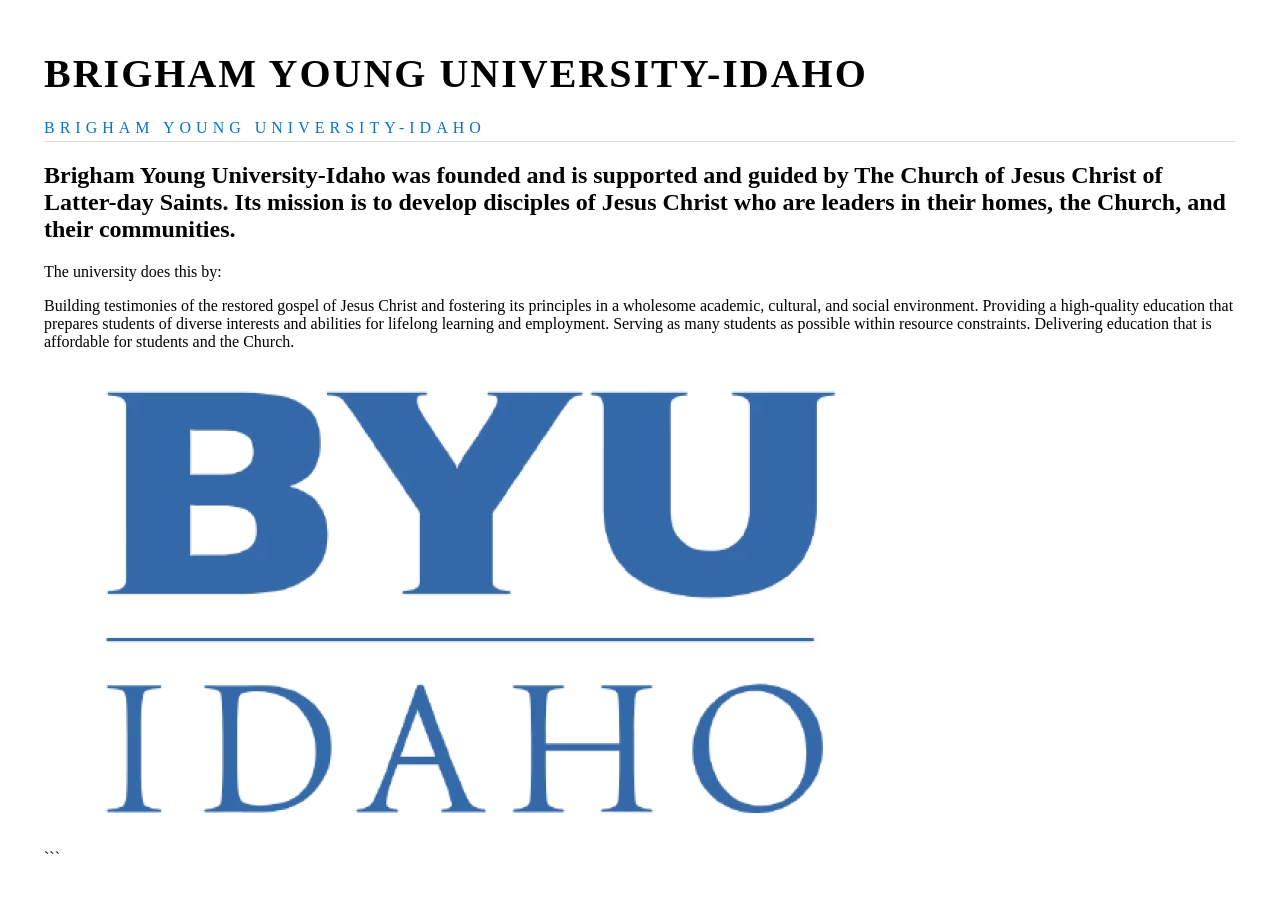
==== Week 1/mission/index.html @ 81607036 "updates" ====
<!DOCTYPE html>
<html lang="en">
<head>
  <meta charset="UTF-8">
  <meta name="viewport" content="width=device-width, initial-scale=1.0">
  <meta name="description" content="Your page description">
  <title>Mission Statement</title>
  <link rel="stylesheet" href="mission.css">
</head>
<body>
  <header>
    <h1>Brigham Young University-Idaho</h1>
   <p class="university">Brigham Young University-Idaho</p>
  </header>

   <section> 
     <h2>Brigham Young University-Idaho was founded and is supported and 
        guided by The Church of Jesus Christ of Latter-day Saints. Its mission is to develop disciples of Jesus Christ 
        who are leaders in their homes, the Church, and their communities.</h2>
     <p>The university does this by:</p>
     <p>Building testimonies of the restored gospel of Jesus Christ and fostering its principles in a wholesome academic, cultural, and social environment. Providing a high-quality education that prepares students of diverse interests and abilities for lifelong learning and employment. Serving as many students as possible within resource constraints. 
        Delivering education that is affordable for students and the Church.</p>
   </section>

  <footer>
   <img src="byui-logo-blue.webp" alt="BYU-Idaho logo">
  </footer>

  <script src="script.js"></script>
</body>
</html>
```
---- Week 1/mission/mission.css ----
* {
  box-sizing: border-box;
}

body {
  margin: 0;
  padding: 50px 44px;
  color: #000;
  font-family: Georgia, "Times New Roman", serif;
  background: #fff;
}

.mission {
  max-width: 922px;
  min-height: 884px;
  margin: 0 auto;
  padding: 82px 159px 55px;
  border: 1px solid #aaa;
}

.mission-header {
  text-align: center;
}

h1 {
  margin: 0;
  font-size: 40px;
  letter-spacing: 2px;
  text-transform: uppercase;
}

.university {
  margin: 22px 0 0;
  padding-bottom: 4px;
  border-bottom: 1px solid #ddd;
  color: #0874c9;
  font-size: 16px;
  letter-spacing: 5px;
  text-transform: uppercase;
}

.mission-content {
  margin-top: 49px;
  font-size: 20px;
  line-height: 1.5;
}

.mission-content p {
  margin: 0 0 22px;
}

.introduction {
  margin-top: 16px !important;
  font-style: italic;
}

ol {
  margin: 18px 0 0;
  padding-left: 40px;
}

li {
  padding-left: 1px;
  margin-bottom: 22px;
}

.logo {
  margin-top: 48px;
  color: #316eb5;
  text-align: center;
  text-transform: uppercase;
}

.logo span {
  display: block;
}

.logo span:first-child {
  font-family: Arial, sans-serif;
  font-size: 50px;
  font-weight: 900;
  line-height: 0.85;
}

.logo span:last-child {
  width: 126px;
  margin: 5px auto 0;
  padding-top: 4px;
  border-top: 1px solid #316eb5;
  font-size: 30px;
  letter-spacing: 2px;
}

.visually-hidden {
  position: absolute;
  width: 1px;
  height: 1px;
  padding: 0;
  margin: -1px;
  overflow: hidden;
  clip: rect(0, 0, 0, 0);
  white-space: nowrap;
  border: 0;
}

@media (max-width: 700px) {
  body {
    padding: 20px;
  }

  .mission {
    min-height: auto;
    padding: 45px 30px;
  }

  h1 {
    font-size: 30px;
  }

  .university {
    font-size: 12px;
    letter-spacing: 2px;
  }

  .mission-content {
    font-size: 18px;
  }
}
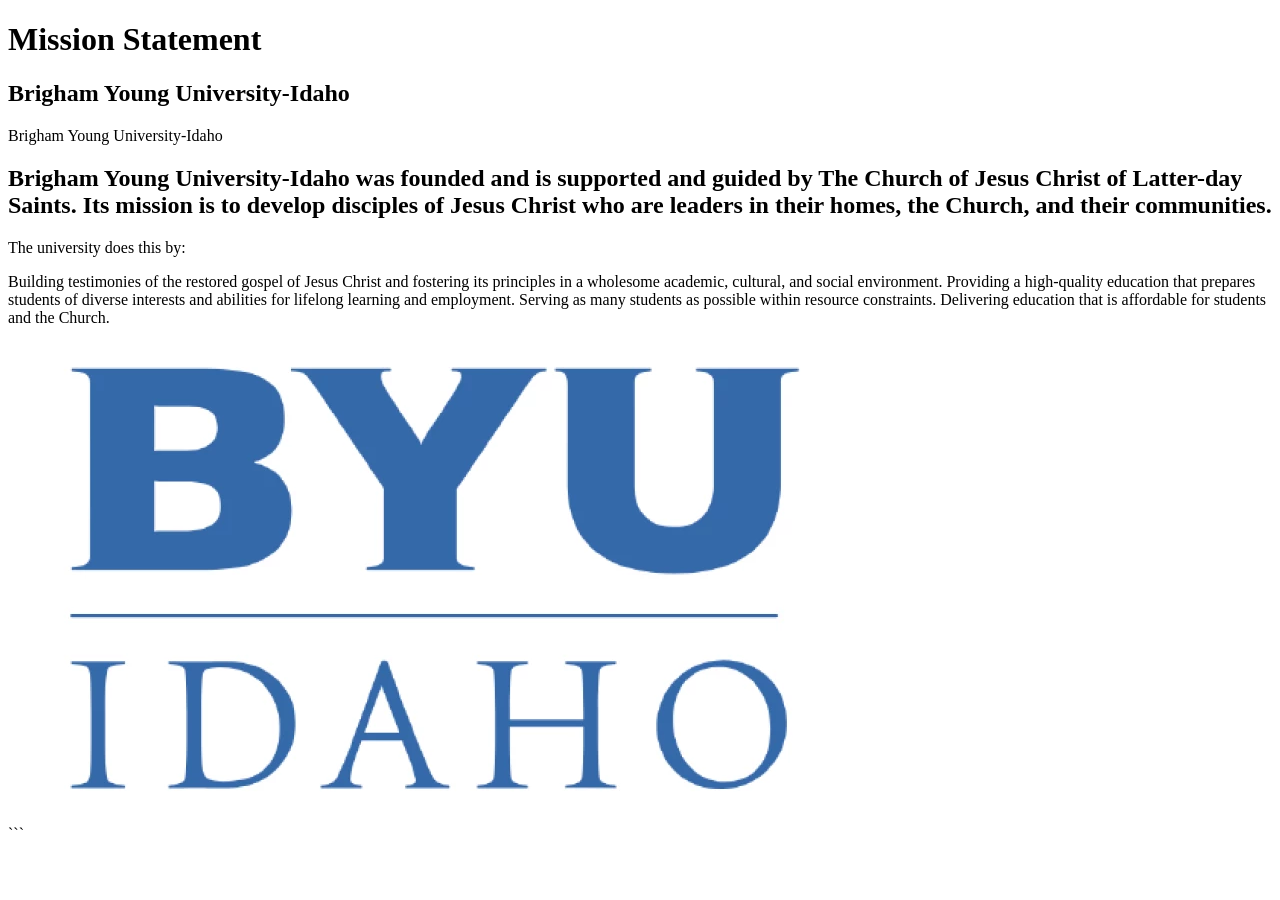
==== commit a97344b2: "updates" ====
--- a/Week 1/mission/index.html
+++ b/Week 1/mission/index.html
@@ -9,7 +9,8 @@
 </head>
 <body>
   <header>
-    <h1>Brigham Young University-Idaho</h1>
+    <h1>Mission Statement</h1>
+    <h2>Brigham Young University-Idaho</h2>
    <p class="university">Brigham Young University-Idaho</p>
   </header>
 
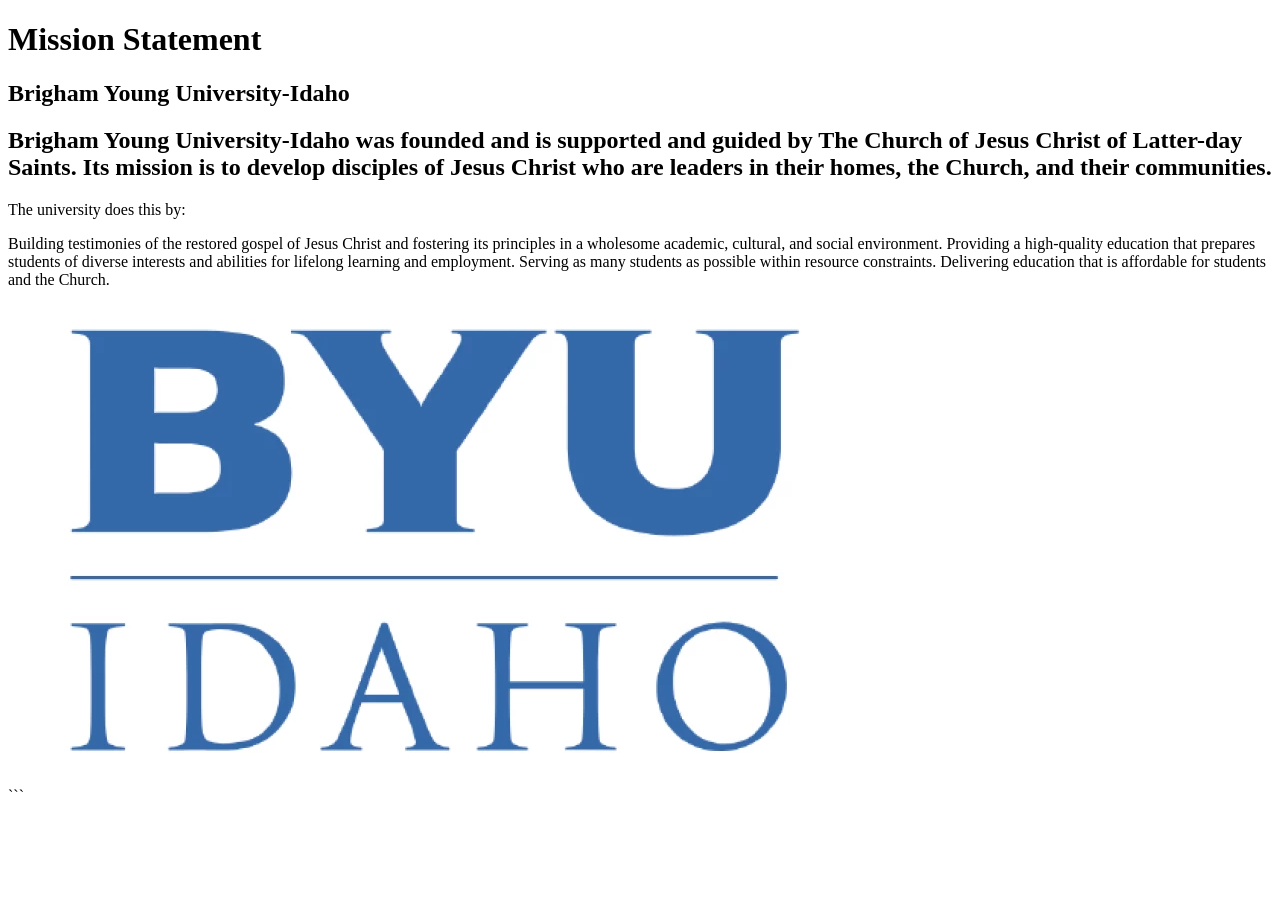
==== commit 8a5bd150: "updates" ====
--- a/Week 1/mission/index.html
+++ b/Week 1/mission/index.html
@@ -11,7 +11,6 @@
   <header>
     <h1>Mission Statement</h1>
     <h2>Brigham Young University-Idaho</h2>
-   <p class="university">Brigham Young University-Idaho</p>
   </header>
 
    <section> 
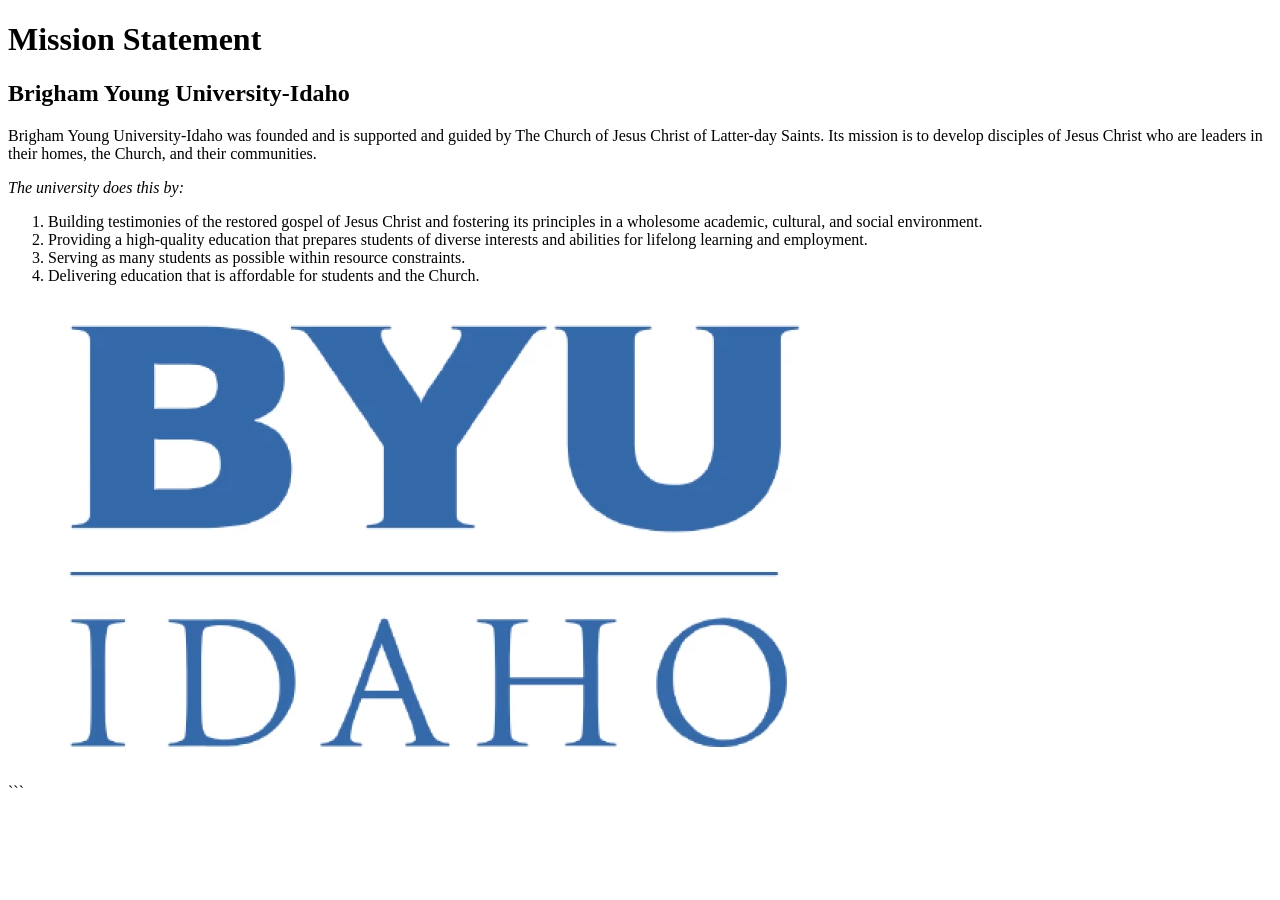
==== commit 448beaee: "fixed the layout" ====
--- a/Week 1/mission/index.html
+++ b/Week 1/mission/index.html
@@ -13,14 +13,18 @@
     <h2>Brigham Young University-Idaho</h2>
   </header>
 
-   <section> 
-     <h2>Brigham Young University-Idaho was founded and is supported and 
+   <main> 
+     <p>Brigham Young University-Idaho was founded and is supported and 
         guided by The Church of Jesus Christ of Latter-day Saints. Its mission is to develop disciples of Jesus Christ 
-        who are leaders in their homes, the Church, and their communities.</h2>
-     <p>The university does this by:</p>
-     <p>Building testimonies of the restored gospel of Jesus Christ and fostering its principles in a wholesome academic, cultural, and social environment. Providing a high-quality education that prepares students of diverse interests and abilities for lifelong learning and employment. Serving as many students as possible within resource constraints. 
-        Delivering education that is affordable for students and the Church.</p>
-   </section>
+        who are leaders in their homes, the Church, and their communities.</p>
+     <p><em>The university does this by:</em></p>
+     <ol>
+       <li>Building testimonies of the restored gospel of Jesus Christ and fostering its principles in a wholesome academic, cultural, and social environment.</li>
+       <li>Providing a high-quality education that prepares students of diverse interests and abilities for lifelong learning and employment.</li>
+       <li>Serving as many students as possible within resource constraints.</li>
+       <li>Delivering education that is affordable for students and the Church.</li>
+     </ol>
+   </main>
 
   <footer>
    <img src="byui-logo-blue.webp" alt="BYU-Idaho logo">
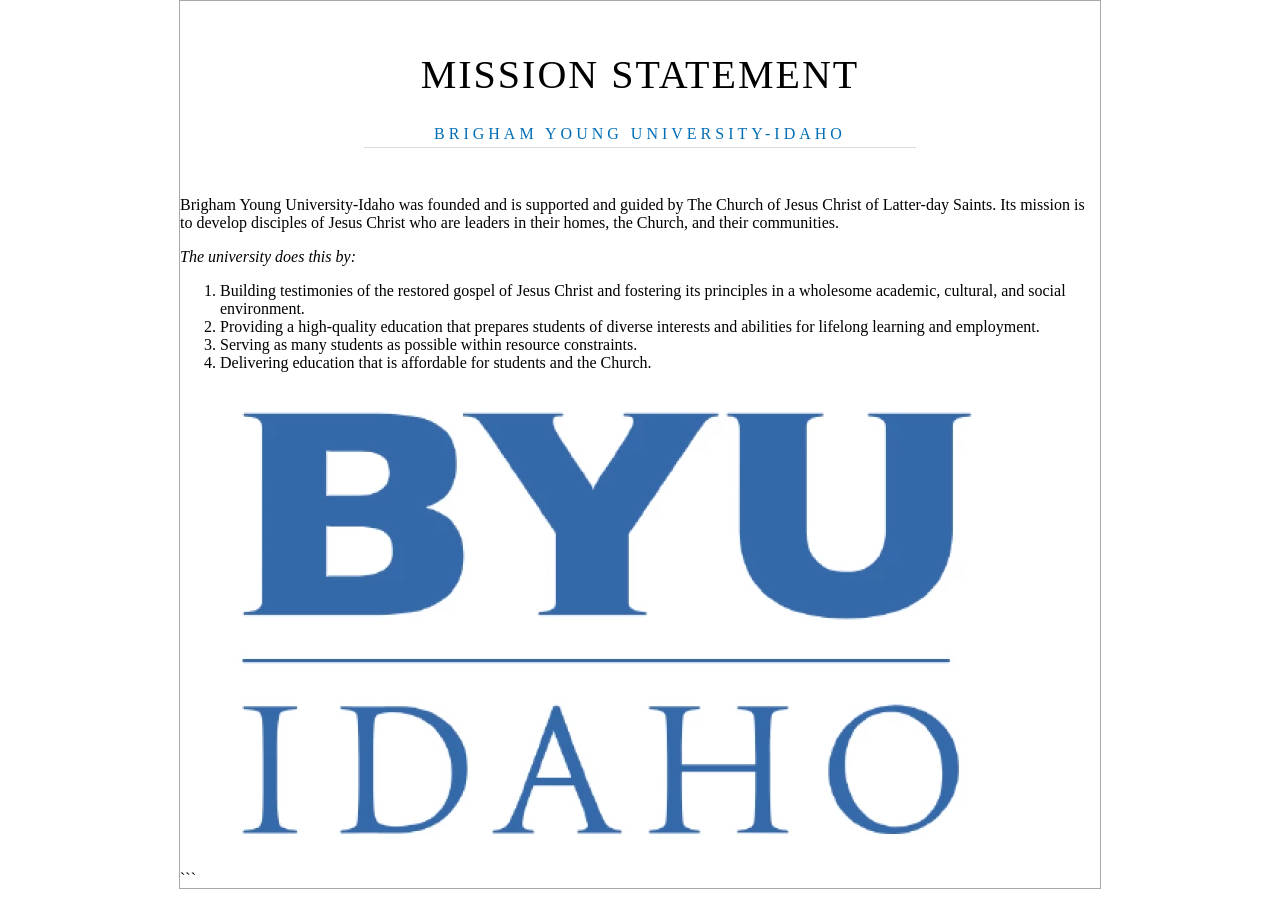
==== commit bbf2a1da: "updates" ====
--- a/Week 1/mission/index.html
+++ b/Week 1/mission/index.html
@@ -9,8 +9,9 @@
 </head>
 <body>
   <header>
-    <h1>Mission Statement</h1>
-    <h2>Brigham Young University-Idaho</h2>
+    <h1>MISSION STATEMENT</h1>
+    <h2>BRIGHAM YOUNG UNIVERSITY-IDAHO</h2>
+    <hr>
   </header>
 
    <main> 
--- a/Week 1/mission/mission.css
+++ b/Week 1/mission/mission.css
@@ -0,0 +1,35 @@
+* {
+  box-sizing: border-box;
+}
+body{
+    font-size: 16px;
+     max-width: 922px;
+     margin: 0 auto;
+     border: 1px solid darkgray;
+     padding 80px, 160px, 55px;
+}
+h1{
+    font-size: 40px;
+    text-align: center;
+    margin-top: 50px;
+    font-family: 'Times New Roman', Times, serif;
+    font-weight: 400;
+    letter-spacing: 2px;
+
+    
+}
+h2{
+    color: #006EB6;
+    font-size: 16px;
+    text-align: center;
+    margin: 20px 0 0;
+    font-family: 'Times New Roman', Times, serif;
+    font-weight: 400;
+    letter-spacing: 4px;
+}
+hr{
+    width: 60%;
+    margin: 4px auto 48px;
+    border:0;
+    border-top: 1px solid #ddd;
+}
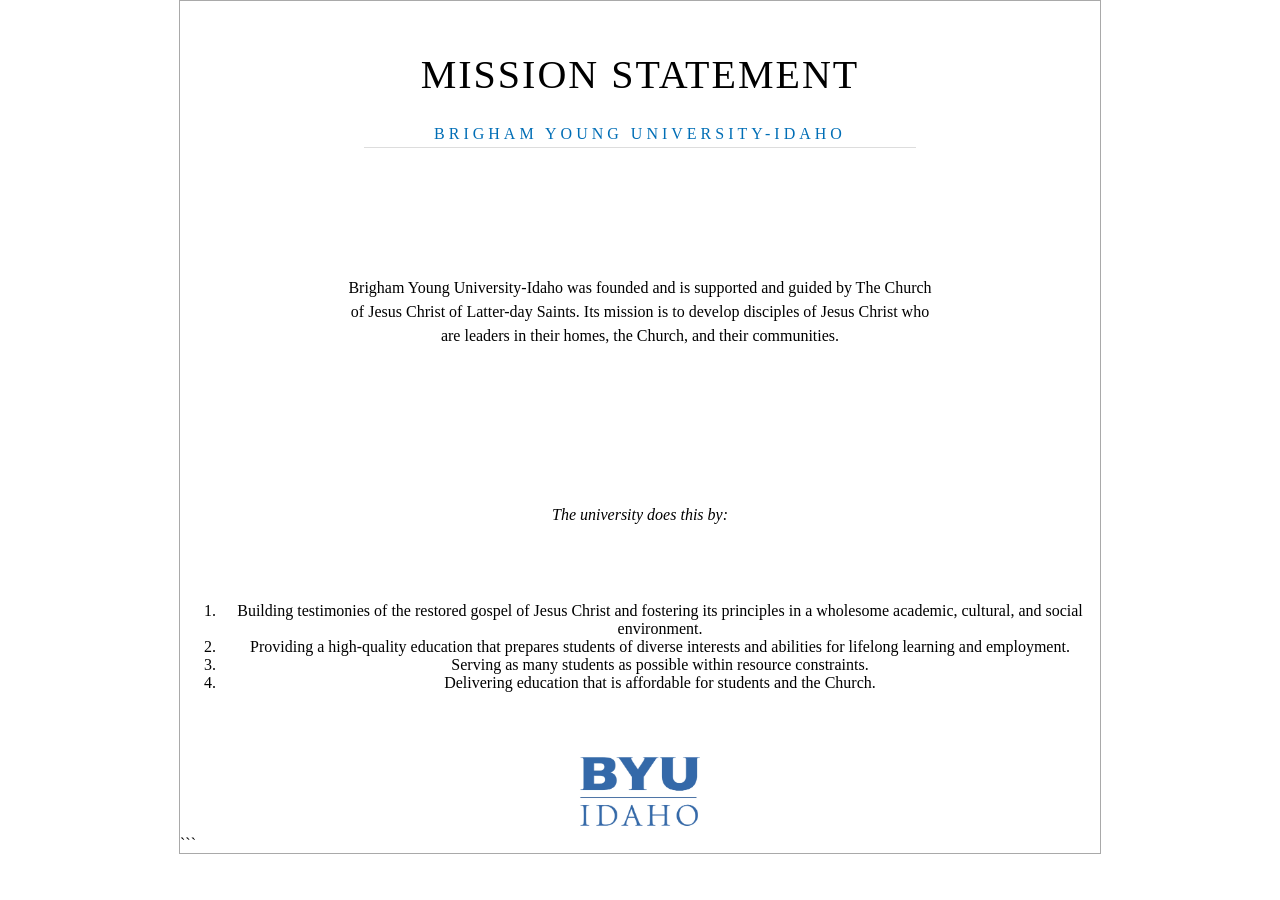
==== commit 17f53a2b: "trying padding to align text messed it up quite a bit" ====
--- a/Week 1/mission/index.html
+++ b/Week 1/mission/index.html
@@ -15,10 +15,10 @@
   </header>
 
    <main> 
-     <p>Brigham Young University-Idaho was founded and is supported and 
+     <p class="mission-statement">Brigham Young University-Idaho was founded and is supported and 
         guided by The Church of Jesus Christ of Latter-day Saints. Its mission is to develop disciples of Jesus Christ 
         who are leaders in their homes, the Church, and their communities.</p>
-     <p><em>The university does this by:</em></p>
+     <p class="university-does-this"><em>The university does this by:</em></p>
      <ol>
        <li>Building testimonies of the restored gospel of Jesus Christ and fostering its principles in a wholesome academic, cultural, and social environment.</li>
        <li>Providing a high-quality education that prepares students of diverse interests and abilities for lifelong learning and employment.</li>
--- a/Week 1/mission/mission.css
+++ b/Week 1/mission/mission.css
@@ -32,4 +32,30 @@
     margin: 4px auto 48px;
     border:0;
     border-top: 1px solid #ddd;
+}
+p.mission-statement{
+    font-size: 16px;
+    line-height: 1.5em;
+    margin: 0 auto 20px;
+    text-align: center;
+    padding: 80px 160px 55px;
+}
+p.university-does-this{
+    font-size: 16px;
+    line-height: 1.5em;
+    margin: 0 auto 20px;
+    text-align: center;
+    padding: 80px 160px 55px;
+}
+
+ol,li{
+    text-align: center;
+}
+footer{
+    text-align: center;
+}
+footer img{
+    width: 140px;
+    margin-top: 45px;
+    
 }
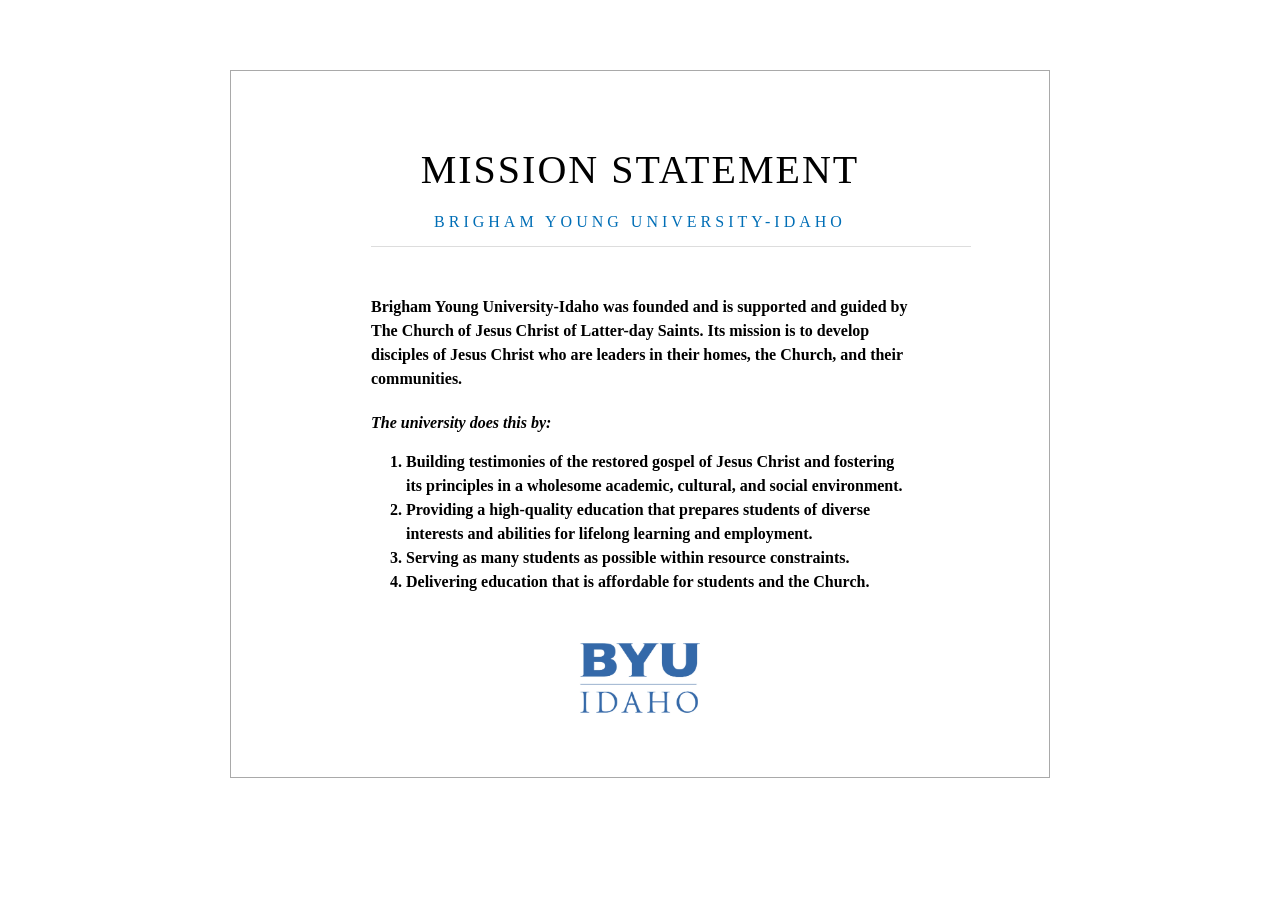
==== commit f9b8835a: "delete an error" ====
--- a/Week 1/mission/index.html
+++ b/Week 1/mission/index.html
@@ -33,5 +33,4 @@
 
   <script src="script.js"></script>
 </body>
-</html>
-```+</html>
--- a/Week 1/mission/mission.css
+++ b/Week 1/mission/mission.css
@@ -1,55 +1,62 @@
-* {
-  box-sizing: border-box;
-}
+
 body{
     font-size: 16px;
-     max-width: 922px;
-     margin: 0 auto;
+     max-width: 820px;
+     margin: 70px auto;
      border: 1px solid darkgray;
-     padding 80px, 160px, 55px;
+     padding: 55px 140px;
+     box-sizing: border-box;
+}
+h1,h2{
+    text-align: center; 
+    font-family: 'Times New Roman', Times, serif;
 }
 h1{
-    font-size: 40px;
-    text-align: center;
-    margin-top: 50px;
-    font-family: 'Times New Roman', Times, serif;
+    font-size: 40px;   
     font-weight: 400;
     letter-spacing: 2px;
-
+    margin: 20px 0;
     
 }
 h2{
     color: #006EB6;
     font-size: 16px;
-    text-align: center;
-    margin: 20px 0 0;
-    font-family: 'Times New Roman', Times, serif;
     font-weight: 400;
     letter-spacing: 4px;
+    margin: 15px;
 }
 hr{
-    width: 60%;
+    width: 600px;
     margin: 4px auto 48px;
     border:0;
     border-top: 1px solid #ddd;
 }
+
+main{
+  font-family: "Times New Roman", Times, serif;
+  font-size: 16px;
+  line-height: 1.5em;
+  font-weight: 800;
+  
+}
 p.mission-statement{
-    font-size: 16px;
-    line-height: 1.5em;
-    margin: 0 auto 20px;
-    text-align: center;
-    padding: 80px 160px 55px;
+    text-align: left;
+     margin: 0 0 20px;
 }
 p.university-does-this{
-    font-size: 16px;
-    line-height: 1.5em;
-    margin: 0 auto 20px;
-    text-align: center;
-    padding: 80px 160px 55px;
+    
+    text-align: left;
+     margin: 0 0 15px;
 }
 
-ol,li{
-    text-align: center;
+ol{
+    padding-left: 35px;
+    margin:0;
+}
+il{
+    text-align: left;
+    margin-bottom:20px;
+    padding: 2px;
 }
 footer{
     text-align: center;
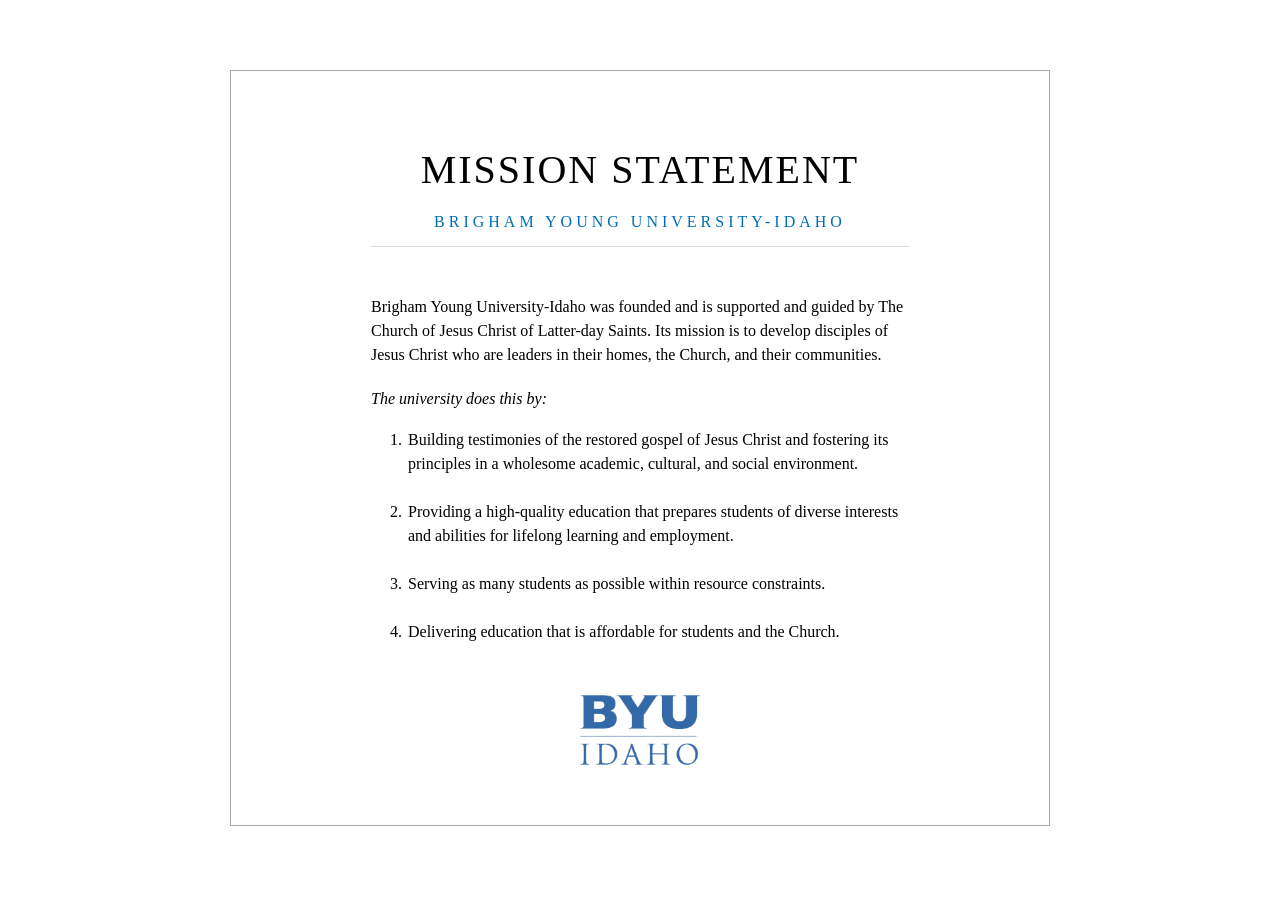
==== commit 501dc23a: "hopefully this fixes it" ====
--- a/Week 1/mission/index.html
+++ b/Week 1/mission/index.html
@@ -31,6 +31,5 @@
    <img src="byui-logo-blue.webp" alt="BYU-Idaho logo">
   </footer>
 
-  <script src="script.js"></script>
 </body>
 </html>
--- a/Week 1/mission/mission.css
+++ b/Week 1/mission/mission.css
@@ -26,7 +26,8 @@
     margin: 15px;
 }
 hr{
-    width: 600px;
+    width: 100%;
+    max-width: 600px;
     margin: 4px auto 48px;
     border:0;
     border-top: 1px solid #ddd;
@@ -36,7 +37,7 @@
   font-family: "Times New Roman", Times, serif;
   font-size: 16px;
   line-height: 1.5em;
-  font-weight: 800;
+  font-weight: 400;
   
 }
 p.mission-statement{
@@ -53,7 +54,7 @@
     padding-left: 35px;
     margin:0;
 }
-il{
+li{
     text-align: left;
     margin-bottom:20px;
     padding: 2px;
@@ -62,7 +63,8 @@
     text-align: center;
 }
 footer img{
+    display: block;
     width: 140px;
-    margin-top: 45px;
+    margin: 45px auto 0;
     
 }
